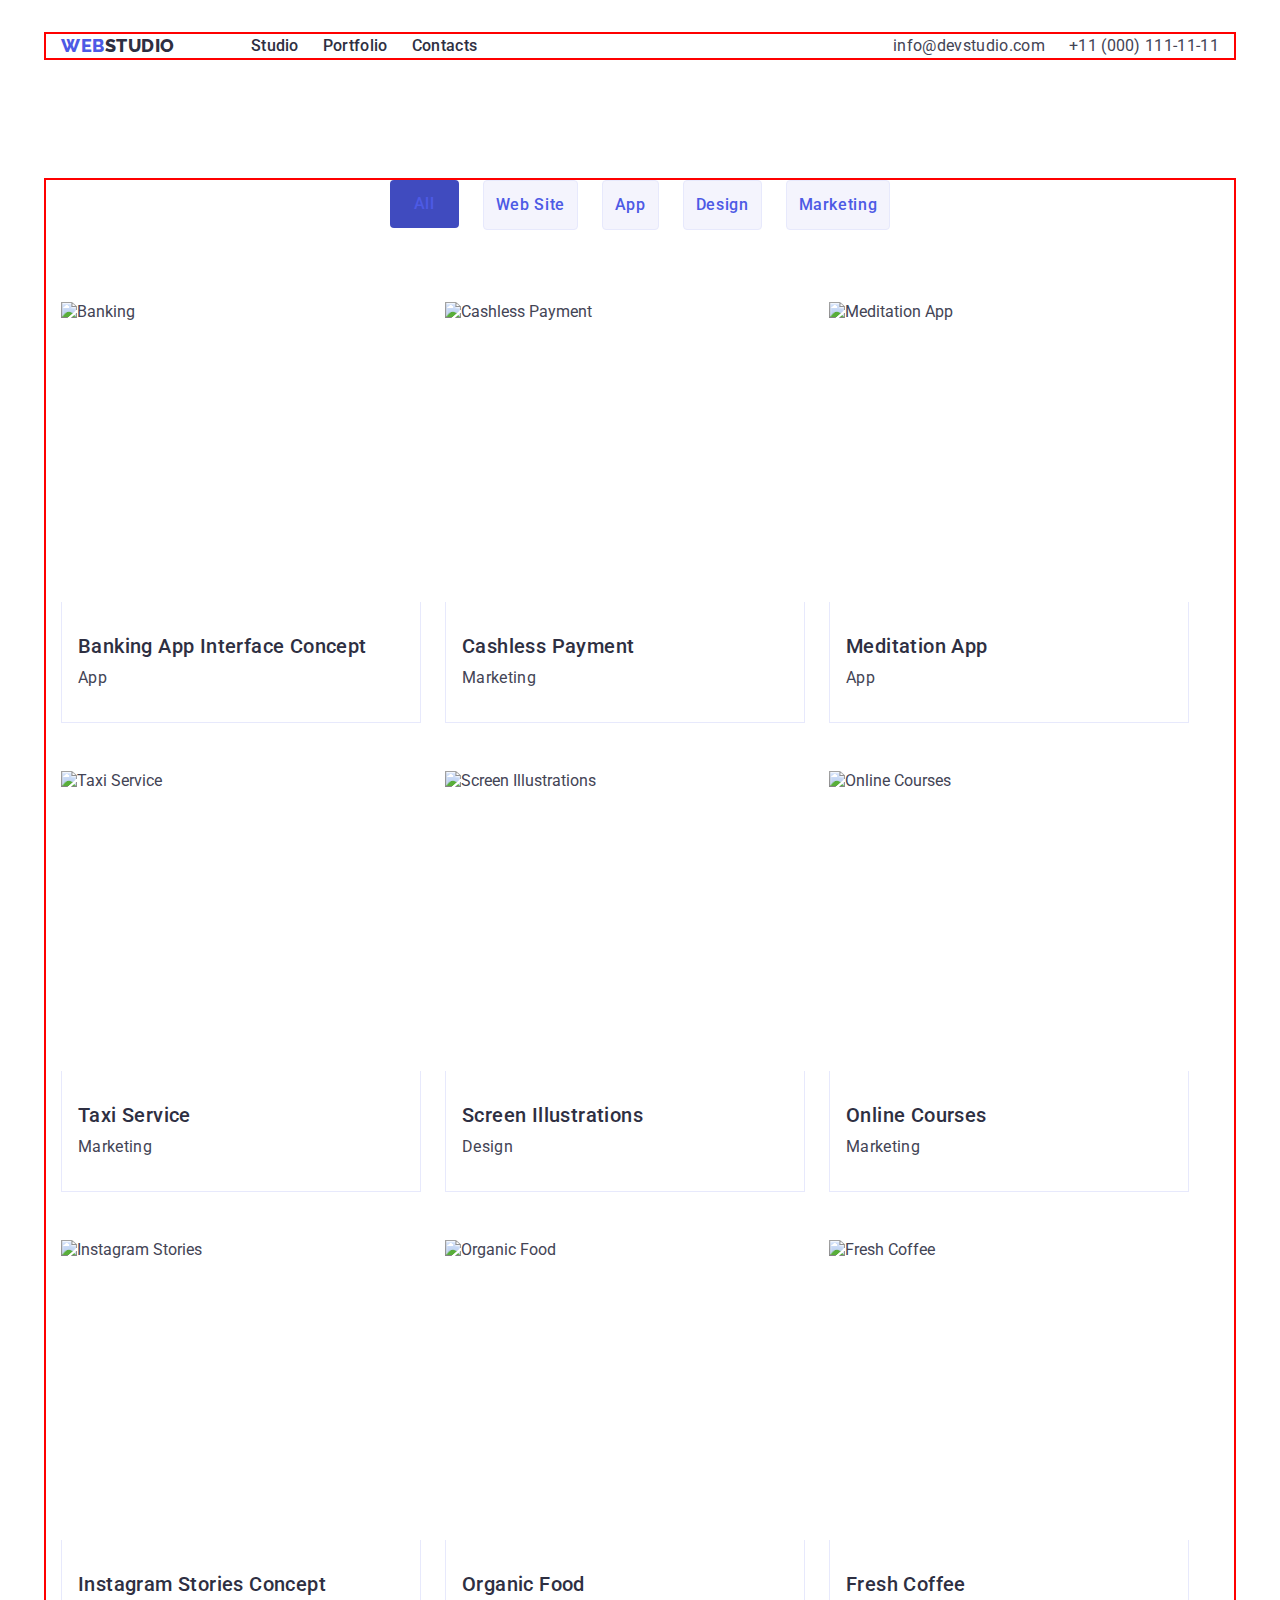
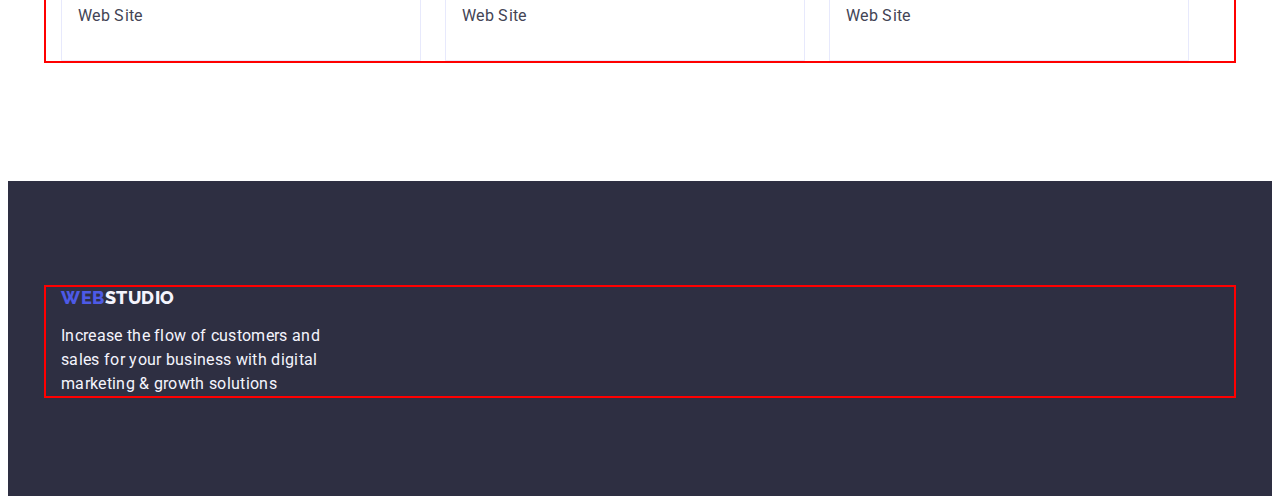
==== portfolio.html @ 6a63b27a "hw3" ====
<!DOCTYPE html>
<html lang="en">
<head>
    <meta charset="UTF-8">
    <meta http-equiv="X-UA-Compatible" content="IE=edge">
    <meta name="viewport" content="width=device-width, initial-scale=1.0">
    <title>Document</title>
    <link href="https://fonts.googleapis.com" rel="preconnect" />
    <link href="https://fonts.gstatic.com" rel="preconnect" crossorigin/>
    <link href="https://fonts.googleapis.com/css2?family=Raleway:wght@800&family=Roboto:wght@400;500;700&display=swap" rel="stylesheet"/>
    <link
    href="https://cdnjs.cloudflare.com/ajax/libs/modern-normalize/1.1.0/modern-normalize.min.css" 
    rel="stylesheet" 
    integrity="sha512-wpPYUAdjBVSE4KJnH1VR1HeZfpl1ub8YT/NKx4PuQ5NmX2tKuGu6U/JRp5y+Y8XG2tV+wKQpNHVUX03MfMFn9Q==" 
    crossorigin="anonymous" 
    referrerpolicy="no-referrer"/>
    <link href="./css/styles.css" rel="stylesheet"/> 
</head>
<body>
<header class="header">
  <div class="container header-container"> 
        <nav class="header-navigation">
        <a class="header-logo link" href="WebStudio">Web<span class="header-logo-studio">Studio</span></a>
    <ul class="header-list list">
        <li class="header-item"><a class="header-link link" href="./index.html">Studio</a></li>
        <li class="header-item"><a class="header-link link" href="./portfolio.html">Portfolio</a></li>
        <li class="header-item"><a class="header-link link" href="">Contacts</a></li>
    </ul>
    </nav>
    <ul class="header-list list">
        <li class="header-item"><a class="header-mailto link" href="mailto:info@devstudio.com">info@devstudio.com</a></li>
        <li class="header-item"><a class="header-phone link" href="tel:+110001111111">+11 (000) 111-11-11</a></li>
    </ul>
  </div>  
</header>
<main>
    <section class="filters section">
    <div class="container filters-container">
         <h1 hidden>Portfolio</h1>
       <ul class="filters-button-list list">
          <li class="filters-item"><button type="button" class="filters-button1-link">All</button></li>
          <li class="filters-item"><button type="button" class="filters-button-link">Web Site</button></li>
          <li class="filters-item"><button type="button" class="filters-button-link">App</button></li>
          <li class="filters-item"><button type="button" class="filters-button-link">Design</button></li>
          <li class="filters-item"><button type="button" class="filters-button-link">Marketing</button></li></ul>  
            <ul class="services-list list">
            <li class="services-item"><img src="./images/img1.jpg" alt="Banking" width="360" height="300">
            <div class="services">
                <h2 class="services-title">Banking App Interface Concept</h2>
                <p class="services-text">App</p>
            </div>
                </li>
            <li class="services-item"><img src="./images/img2.jpg" alt="Cashless Payment" width="360" height="300">
            <div class="services"> 
                <h2 class="services-title">Cashless Payment</h2>
                <p class="services-text">Marketing</p>
            </div>  
            </li>
            <li class="services-item"><img src="./images/img3.jpg" alt="Meditation App" width="360" height="300">
            <div class="services">
                <h2 class="services-title">Meditation App</h2>
                <p class="services-text">App</p>
            </div>
                </li>
            <li class="services-item"><img src="./images/img4.jpg" alt="Taxi Service" width="360" height="300">
             <div class="services">
                 <h2 class="services-title">Taxi Service</h2>
                <p class="services-text">Marketing</p>
            </div>
                </li>
            <li class="services-item"><img src="./images/img5.jpg" alt="Screen Illustrations" width="360" height="300">
            <div class="services">
                <h2 class="services-title">Screen Illustrations</h2>
                <p class="services-text">Design</p>
            </div>   
            </li>
            <li class="services-item"><img src="./images/img6.jpg" alt="Online Courses" width="360" height="300">
                <div class="services">
                    <h2 class="services-title">Online Courses</h2>
                <p class="services-text">Marketing</p>
            </div> 
            </li>
            <li class="services-item"><img src="./images/img7.jpg" alt="Instagram Stories" width="360" height="300">
             <div class="services">   
                <h2 class="services-title">Instagram Stories Concept</h2>
                <p class="services-text">Web Site</p>
            </div>
            </li>
            <li class="services-item"><img src="./images/img8.jpg" alt="Organic Food" width="360" height="300">
            <div class="services">
                <h2 class="services-title">Organic Food</h2>
                <p class="services-text">Web Site</p>
            </div>   
            </li>
            <li class="services-item"><img src="./images/img9.jpg" alt="Fresh Coffee" width="360" height="300">
                <div class="services"><h2 class="services-title">Fresh Coffee</h2>
                <p class="services-text">Web Site</p>
            </div>    
            </li>
        </ul>
    </div>
    
    </section>
        
    
   
</main>
<footer class="footer">
<div class="container">
    <a class="footer-logo link" href="WebStudio">Web<span class="footer-logo-studio">Studio</span></a>
    <p class="footer-text">Increase the flow of customers and sales for your business with digital marketing & growth solutions</p>
</div>
    
</footer>   
</body>
</html>
---- css/styles.css ----
:root {
    --color-iris: #4d5ae5;
    --color-ocean: #404bbf;
    --color-navy-blue: #2e2f42;
    --color-green:#31d0aa;
    --color-slate: #434455;
    --color-light-slate:#8e8f99;
    --color-cornflover: #e7e9fc;
    --color-navy-blue-modal: #2e2f42;
    --color-grey: #2e2f42;
    --color-white:#ffffff;
    --color-dairy: #fcfcfc;
}
p,
h1,
h2,
h3,
h4,
h5,
h6 {
    margin: 0;
}
ul {
    margin: 0;
    padding-left: 0;
}
button {
    cursor: pointer;
}
address {
    font-style: normal;
}
img {
    display: block;
}
body {
    font-family:"Roboto",sans-serif;
    color: #434455;
    background-color: #FFFFFF;
}
.list {
    list-style: none;
}

.link {
    text-decoration: none;
}
.section {
    padding-top: 96px;
    padding-bottom: 120px;
}
.container {
    width: 1158px;
    padding-left: 15px;
    padding-right: 15px;
    margin: 0 auto;
    outline: 2px solid red;
}
.header {
    background-color: #FFFFFF;
    padding-top: 26px;
    padding-bottom: 26px;
}
.header-container {
    display: flex;
    align-items: center;
    justify-content: space-between;
}
.header-navigation {
    display: flex;
    align-items: center;
    
}
.header-logo {  
 font-family: "Raleway",sans-serif;
font-style: normal;
font-weight: 800;
font-size: 18px;
line-height: 1.17;
display: flex;
align-items: center;
letter-spacing: 0.03em;
text-transform: uppercase;
color: var(--color-iris);
}

.header-logo-studio {
font-family: 'Raleway',sans-serif;
font-style: normal;
font-weight: 800;
font-size: 18px;
line-height: 1.17;
display: flex;
align-items: center;
letter-spacing: 0.03em;
text-transform: uppercase;
color:var(--color-navy-blue);
margin-right: 76px;
}
.header-logo:hover {
     color: blueviolet;
     
}
.header-logo-studio:hover {
    color: blue;
}
.header-list {
    display: flex;
    gap: 40px;
}

.header-item {
 
}

.header-link {
font-weight: 500;
font-size: 16px;
line-height: 1.50;
letter-spacing: 0.02em;
color: #2E2F42;

}
.header-link:hover {
    color: #8B00ff;
}
.header-mailto {
font-size: 16px;
line-height: 1.50;
letter-spacing: 0.02em;
color: #434455;
}
.header-mailto:hover {
color: #8B00ff;
}
.header-phone {
font-size: 16px;
line-height: 1.50;
letter-spacing: 0.02em;
text-transform: uppercase;
color:var(--color-slate);
}
.header-phone:hover {
    color: #8B00ff;
}
/* ----------------Hero-------------------- */
.hero {
    height: 600px;
    background: #2E2F42;
    padding-top : 188px;
    padding-bottom: 188px;
   
}
.hero-list {
}
.list {
}
.hero-title {
    font-weight: 700;
    font-size: 56px;
    line-height: 1.07;
    text-align: center;
    letter-spacing: 0.02em;
    color:var(--color-white);
    width: 496px;
    margin-left: auto;
    margin-right: auto;
     margin-bottom: 48px;
}
.hero-button {
    background: #4D5AE5;
    font-family: 'Roboto';
    font-style: normal;
    font-weight: 500;
    font-size: 16px;
    line-height: 1.50;
    display: flex;
    align-items: center;
    letter-spacing: 0.04em;
    color:var(--color-white);
    margin-bottom: 20px;
    margin: 0 auto;
    border: none;
    border-radius: 4px;
    padding: 16px 32px;
    
}

.hero-button:hover {
    background-color: #404BBF;
color:  #404BBF;
}
.hero-button:focus {
    color:  #404BBF;
}  
   /* --------------about----------- */
.about {
   padding-top: 120px;
   padding-bottom: 120px;
}
.about-container {
 
}
.about-list {  
display: flex;  
flex-basis: calc ((100%-72px)/4);
flex-wrap: wrap;
padding: 120px;
margin-left: 0 auto;   
}

.about-item {    
}
.about-text {
font-weight: 500;
font-size: 20px;
line-height: 1.20;
letter-spacing: 0.02em;
color: #2E2F42;

}
.about-bottom-text {
    font-size: 16px;
line-height: 1.50;
letter-spacing: 0.02em;
color: var(--color-slate);
margin-top: 8px;
width: 264px;
height: 72px;
}

/*  -------------------work----- */

.work {
   
     padding-top: 0px;
     padding-bottom: 120px;
}
.work-text {
        font-weight: 700;
font-size: 36px;
line-height: 1.11;
text-align: center;
letter-spacing: 0.02em;
text-transform: capitalize;
color:var(--color-navy-blue);
margin-bottom: 72px;
}
.work-list {
    display: flex;  
}
.list {
}
/* ----------- team---------- */
.team {
 padding-top: 32px;
 padding-bottom: 32px;
 background-color: #FFFFFF;
    border-left: 1px solid #E7E9FC ;
    border-right: 1px solid #E7E9FC ;
    border-bottom: 1px solid #E7E9FC;
    border-radius: 0px 0px 4px 4px;

}
.team-container {
    
    
}
.team-title {
    font-size: 36px;
line-height: 1.11;
text-align: center;
letter-spacing: 0.02em;
text-transform: capitalize;
color: #2E2F42;
margin-bottom: 72px;
}
.team-list {
    display: flex;
    justify-content: space-between;
}
.list {
}
.team-text {
    font-weight: 500;
font-size: 20px;
line-height: 1.20;
text-align: center;
letter-spacing: 0.02em;
color: #2E2F42;
background-color:  #FFFFFF;
margin-bottom: 8px;
}
.team-bottom-text {
    font-size: 16px;
line-height: 1.50;
text-align: center;
letter-spacing: 0.02em;
color: #434455;

}
/*    ---------footer---- */
.footer {
    background: #2E2F42;
    padding-top: 106px; ;
    padding-bottom: 100px;

}
.footer-logo {
    font-family: "Raleway",sans-serif;
    font-style: normal;
    font-weight: 800;
    font-size: 18px;
    line-height: 1.17;
    display: flex;
    align-items: center;
    letter-spacing: 0.03em;
    text-transform: uppercase;
    color:var(--color-iris);
}
.footer-logo-studio {
    font-family: "Raleway",sans-serif;
    font-style: normal;
    font-weight: 800;
    font-size: 18px;
    line-height: 1.17;
    display: flex;
    align-items: center;
    letter-spacing: 0.03em;
    text-transform: uppercase; 
    color: #F4F4FD;  
}
.footer-logo:hover {
    color: blueviolet;
}
.footer-logo-studio:hover {
    color: blue;
}

.footer-text {
font-size: 16px;
line-height: 1.50;
letter-spacing: 0.02em;
color: #F4F4FD;
width: 264px;
margin-top: 16px;

}
/* ---------filters--------- */


.filters-button1-link {
font-family: "Roboto",sans-serif;
font-style: normal;
font-weight: 500;
font-size: 16px;
line-height: 1.50;
display: flex;
align-items: center;
text-align: center;
letter-spacing: 0.04em;
color: #4D5AE5;
 padding: 12px 24px;
 width: 69px;
 height: 48px;
 background: #404BBF;
border: none;
border-radius: 4px;
}


.filters-button1-link:hover {
    background-color:blue;
    color:#FFFFFF;
}
.filters-button1-link:focus {
    color:#FFFFFF;
}
.filters-button-list {
display: flex;
justify-content: center;
margin: 0 auto;
gap: 24px;
}
.list {  
padding: 0px;
gap: 48px 24px;
 
}
.filters-item {
   
}


.filters-button-link {
    font-family: "Roboto",sans-serif;
font-style: normal;
font-weight: 500;
font-size: 16px;
line-height: 1.50;
letter-spacing: 0.04em;
color: var(--color-iris);
display: flex;
flex-direction: row;
justify-content: center;
align-items: center;
padding: 12px;
background: #F4F4FD;
border: 1px solid #E7E9FC;
border-radius: 4px;
margin-bottom: 72px;

}


.filters-button-link:hover {
    background-color: #404BBF;
    color:#FFFFFF;
}
.filters-button-link:focus {
    color: #FFFFFF ;
}
.services-container-list {
    padding: 32px 16px;
    border: 1px; 
    border-top: none;  
   
}
.list {
 display: flex;
flex-wrap: wrap;
   gap: 48px 24px;
   
}
.services-item {
}
.services {
    padding: 32px 16px 32px 16px;
    border-left: 1px solid #E7E9FC ;
    border-right: 1px solid #E7E9FC ;
    border-bottom: 1px solid #E7E9FC;

}
.services-title {
font-weight: 500;
font-size: 20px;
line-height: 1.20;
letter-spacing: 0.02em;
color: var(--color-navy-blue);
margin-bottom: 8px;
}
.services-text {
font-weight: 400;
font-size: 16px;
line-height: 1.50;
letter-spacing: 0.02em;

color: var(--color-slate);
}
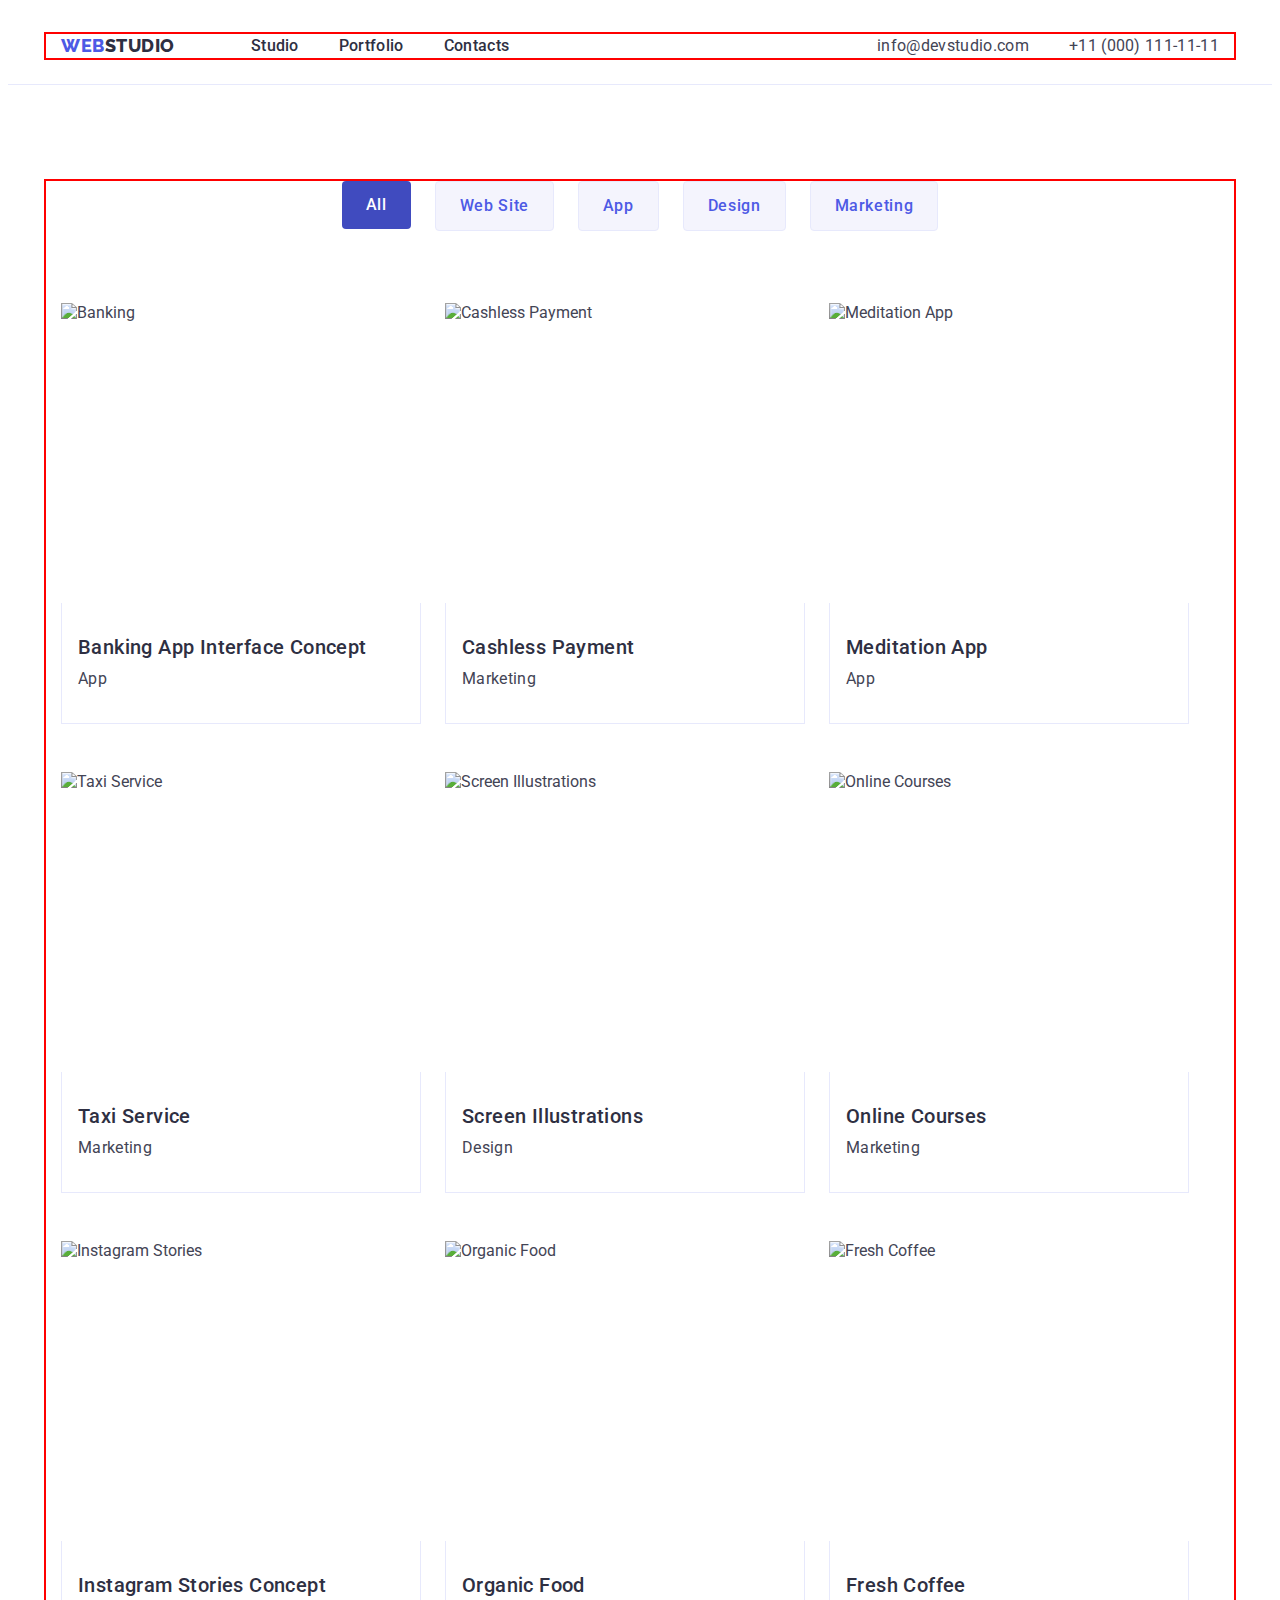
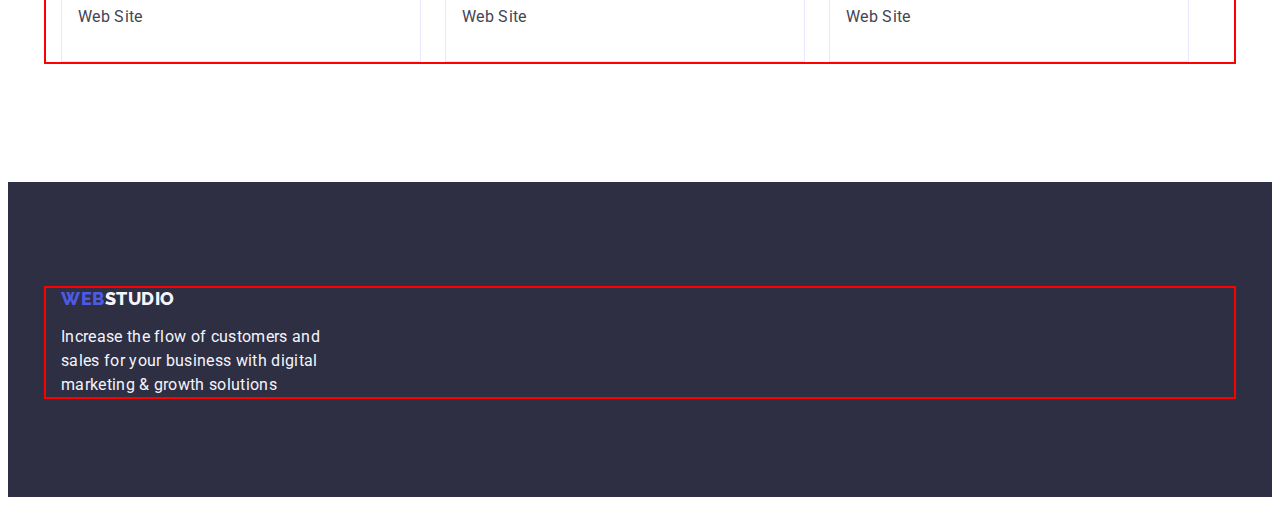
==== commit cd9fcca6: "hw3" ====
--- a/portfolio.html
+++ b/portfolio.html
@@ -27,7 +27,7 @@
         <li class="header-item"><a class="header-link link" href="">Contacts</a></li>
     </ul>
     </nav>
-    <ul class="header-list list">
+    <ul class="header-contact-list list">
         <li class="header-item"><a class="header-mailto link" href="mailto:info@devstudio.com">info@devstudio.com</a></li>
         <li class="header-item"><a class="header-phone link" href="tel:+110001111111">+11 (000) 111-11-11</a></li>
     </ul>
--- a/css/styles.css
+++ b/css/styles.css
@@ -60,6 +60,7 @@
     background-color: #FFFFFF;
     padding-top: 26px;
     padding-bottom: 26px;
+    border-bottom: 1px solid #E7E9FC;
 }
 .header-container {
     display: flex;
@@ -68,8 +69,15 @@
 }
 .header-navigation {
     display: flex;
-    align-items: center;
-    
+    align-items: center;   
+}
+.header-list { 
+    display: flex;
+    gap: 40px;
+}
+.header-contact-list {
+    display: flex;
+    gap: 40px;
 }
 .header-logo {  
  font-family: "Raleway",sans-serif;
@@ -98,19 +106,16 @@
 margin-right: 76px;
 }
 .header-logo:hover {
-     color: blueviolet;
+     color:  #404BBF;
      
 }
 .header-logo-studio:hover {
     color: blue;
 }
-.header-list {
-    display: flex;
-    gap: 40px;
-}
+
 
 .header-item {
- 
+
 }
 
 .header-link {
@@ -122,7 +127,7 @@
 
 }
 .header-link:hover {
-    color: #8B00ff;
+    color:  #404BBF;
 }
 .header-mailto {
 font-size: 16px;
@@ -131,7 +136,7 @@
 color: #434455;
 }
 .header-mailto:hover {
-color: #8B00ff;
+color: #404BBF;
 }
 .header-phone {
 font-size: 16px;
@@ -141,7 +146,7 @@
 color:var(--color-slate);
 }
 .header-phone:hover {
-    color: #8B00ff;
+    color:  #404BBF;
 }
 /* ----------------Hero-------------------- */
 .hero {
@@ -151,10 +156,7 @@
     padding-bottom: 188px;
    
 }
-.hero-list {
-}
-.list {
-}
+
 .hero-title {
     font-weight: 700;
     font-size: 56px;
@@ -249,22 +251,11 @@
 .work-list {
     display: flex;  
 }
-.list {
-}
+
 /* ----------- team---------- */
-.team {
- padding-top: 32px;
- padding-bottom: 32px;
- background-color: #FFFFFF;
-    border-left: 1px solid #E7E9FC ;
-    border-right: 1px solid #E7E9FC ;
-    border-bottom: 1px solid #E7E9FC;
-    border-radius: 0px 0px 4px 4px;
-
-}
+
 .team-container {
-    
-    
+       
 }
 .team-title {
     font-size: 36px;
@@ -278,9 +269,15 @@
 .team-list {
     display: flex;
     justify-content: space-between;
-}
-.list {
-}
+    padding-top: 120px;
+ padding-bottom: 120px;
+ background-color: #F4F4FD;
+}
+.team-wrap {
+padding: 32px 0;
+background-color: #ffffff;
+}
+
 .team-text {
     font-weight: 500;
 font-size: 20px;
@@ -359,7 +356,7 @@
 align-items: center;
 text-align: center;
 letter-spacing: 0.04em;
-color: #4D5AE5;
+color: #ffffff;
  padding: 12px 24px;
  width: 69px;
  height: 48px;
@@ -368,24 +365,14 @@
 border-radius: 4px;
 }
 
-
-.filters-button1-link:hover {
-    background-color:blue;
-    color:#FFFFFF;
-}
 .filters-button1-link:focus {
     color:#FFFFFF;
 }
 .filters-button-list {
 display: flex;
 justify-content: center;
-margin: 0 auto;
+margin-bottom: 72px;
 gap: 24px;
-}
-.list {  
-padding: 0px;
-gap: 48px 24px;
- 
 }
 .filters-item {
    
@@ -404,15 +391,11 @@
 flex-direction: row;
 justify-content: center;
 align-items: center;
-padding: 12px;
+padding: 12px 24px;
 background: #F4F4FD;
 border: 1px solid #E7E9FC;
 border-radius: 4px;
-margin-bottom: 72px;
-
-}
-
-
+}
 .filters-button-link:hover {
     background-color: #404BBF;
     color:#FFFFFF;
@@ -424,13 +407,7 @@
     padding: 32px 16px;
     border: 1px; 
     border-top: none;  
-   
-}
-.list {
- display: flex;
-flex-wrap: wrap;
-   gap: 48px 24px;
-   
+   margin-bottom: 72px;
 }
 .services-item {
 }
@@ -441,6 +418,11 @@
     border-bottom: 1px solid #E7E9FC;
 
 }
+.services-list {
+    display: flex;
+flex-wrap: wrap;
+   gap: 48px 24px; 
+}
 .services-title {
 font-weight: 500;
 font-size: 20px;
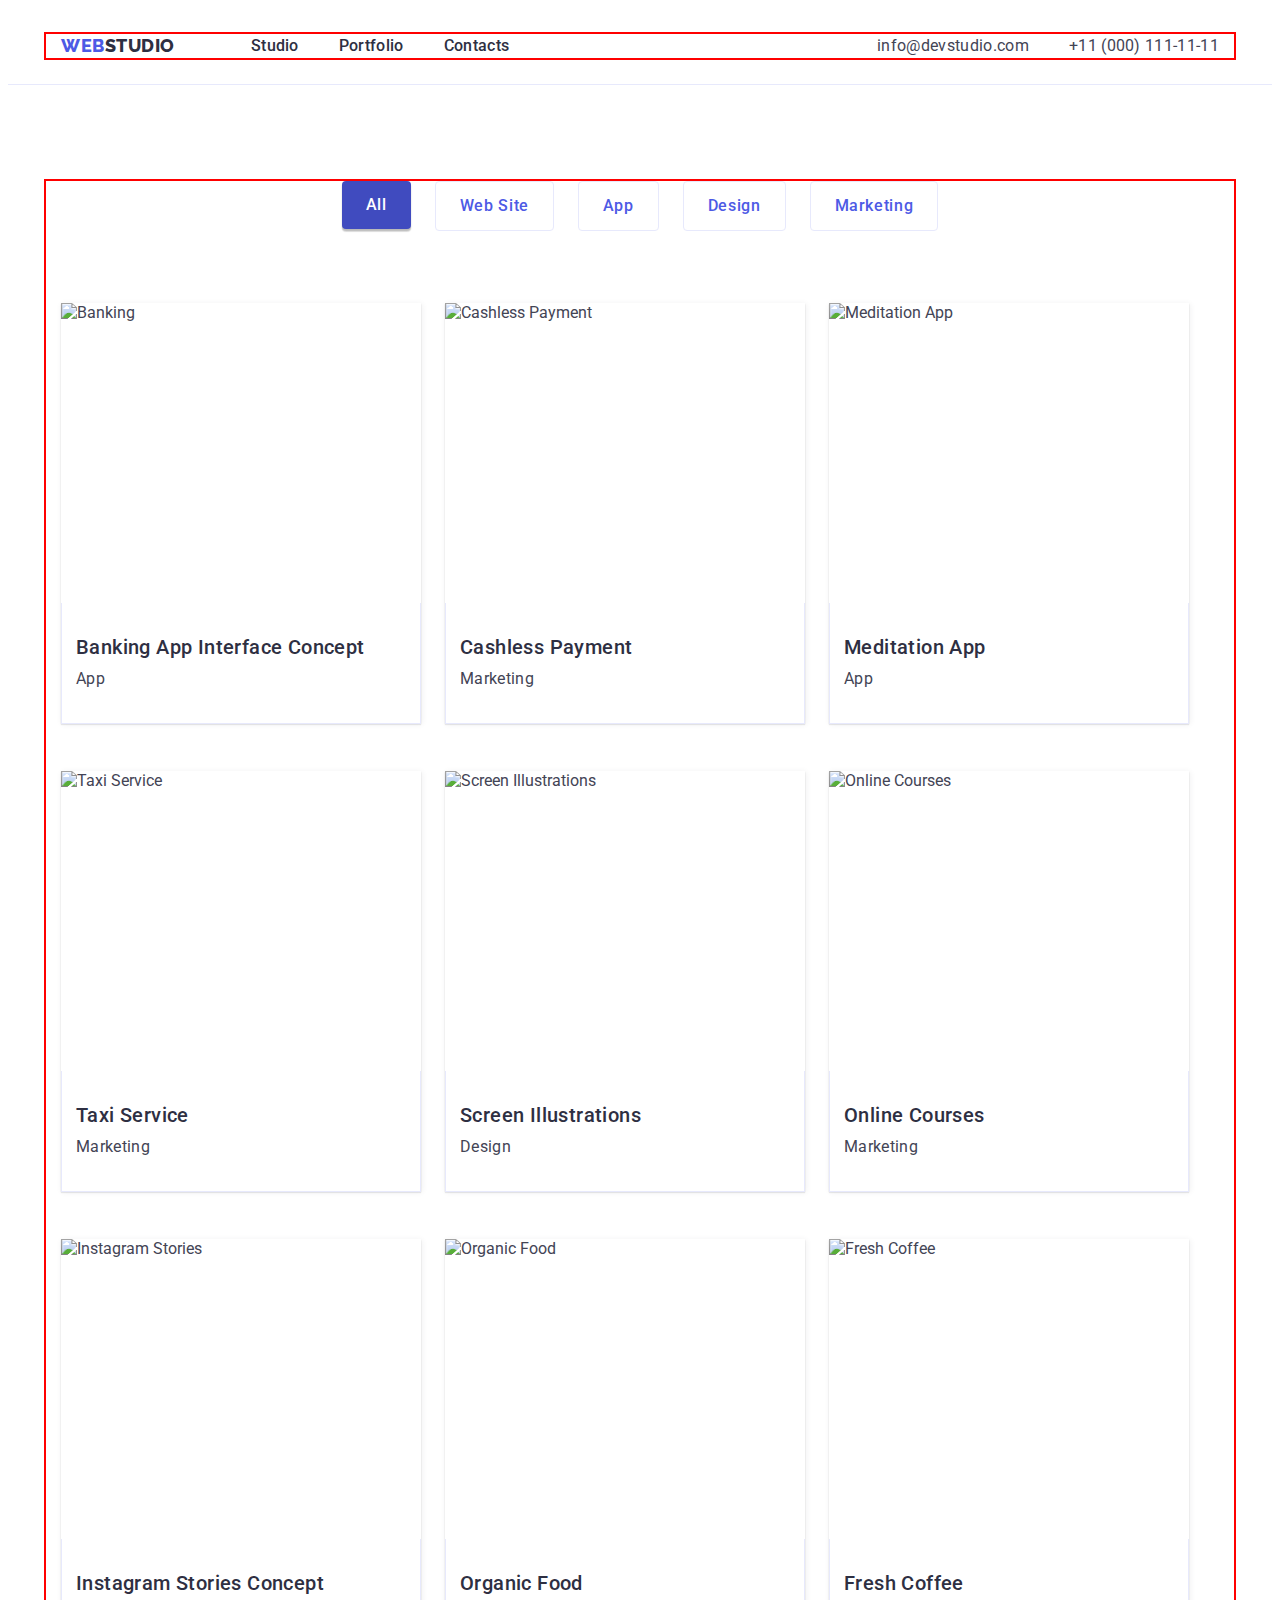
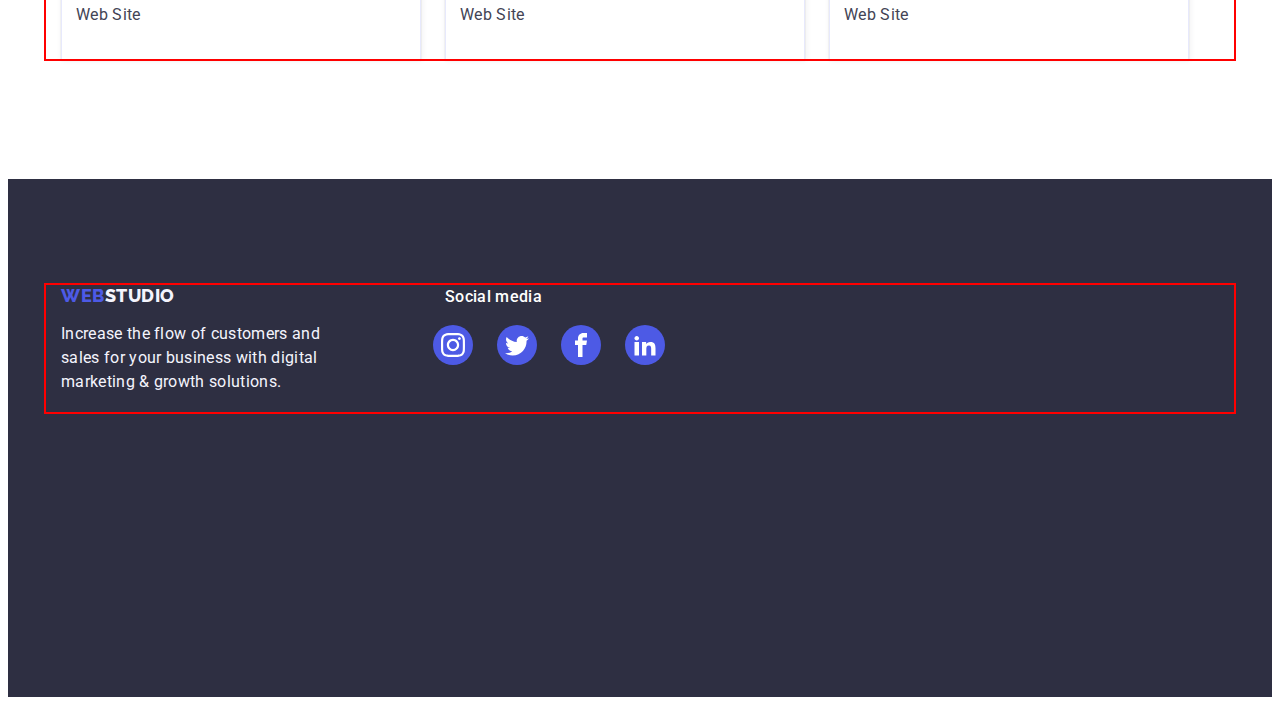
==== commit 8fff8db1: "hw4" ====
--- a/portfolio.html
+++ b/portfolio.html
@@ -44,73 +44,125 @@
           <li class="filters-item"><button type="button" class="filters-button-link">Design</button></li>
           <li class="filters-item"><button type="button" class="filters-button-link">Marketing</button></li></ul>  
             <ul class="services-list list">
-            <li class="services-item"><img src="./images/img1.jpg" alt="Banking" width="360" height="300">
-            <div class="services">
+               <div class="services-box"> 
+                <li class="services-item"><img src="./images/img1.jpg" alt="Banking" width="360" height="300">
+            <div class="services">  
                 <h2 class="services-title">Banking App Interface Concept</h2>
                 <p class="services-text">App</p>
             </div>
-                </li>
+                </li> 
+            </div>       
+           <div class="services-box">
             <li class="services-item"><img src="./images/img2.jpg" alt="Cashless Payment" width="360" height="300">
             <div class="services"> 
                 <h2 class="services-title">Cashless Payment</h2>
                 <p class="services-text">Marketing</p>
             </div>  
             </li>
-            <li class="services-item"><img src="./images/img3.jpg" alt="Meditation App" width="360" height="300">
+        </div>
+            
+            <div class="services-box">
+                <li class="services-item"><img src="./images/img3.jpg" alt="Meditation App" width="360" height="300">
             <div class="services">
                 <h2 class="services-title">Meditation App</h2>
                 <p class="services-text">App</p>
             </div>
                 </li>
-            <li class="services-item"><img src="./images/img4.jpg" alt="Taxi Service" width="360" height="300">
+            </div>
+            
+                <div class="services-box">
+                     <li class="services-item"><img src="./images/img4.jpg" alt="Taxi Service" width="360" height="300">
              <div class="services">
                  <h2 class="services-title">Taxi Service</h2>
                 <p class="services-text">Marketing</p>
             </div>
                 </li>
-            <li class="services-item"><img src="./images/img5.jpg" alt="Screen Illustrations" width="360" height="300">
+            </div>
+           
+                <div class="services-box">
+                    <li class="services-item"><img src="./images/img5.jpg" alt="Screen Illustrations" width="360" height="300">
             <div class="services">
                 <h2 class="services-title">Screen Illustrations</h2>
                 <p class="services-text">Design</p>
             </div>   
             </li>
-            <li class="services-item"><img src="./images/img6.jpg" alt="Online Courses" width="360" height="300">
+        </div>
+            
+            <div class="services-box">
+                 <li class="services-item"><img src="./images/img6.jpg" alt="Online Courses" width="360" height="300">
                 <div class="services">
                     <h2 class="services-title">Online Courses</h2>
                 <p class="services-text">Marketing</p>
             </div> 
             </li>
-            <li class="services-item"><img src="./images/img7.jpg" alt="Instagram Stories" width="360" height="300">
+        </div>
+           
+            <div class="services-box"> 
+                <li class="services-item"><img src="./images/img7.jpg" alt="Instagram Stories" width="360" height="300">
              <div class="services">   
                 <h2 class="services-title">Instagram Stories Concept</h2>
                 <p class="services-text">Web Site</p>
             </div>
             </li>
-            <li class="services-item"><img src="./images/img8.jpg" alt="Organic Food" width="360" height="300">
+        </div>
+           
+            <div class="services-box">
+                <li class="services-item"><img src="./images/img8.jpg" alt="Organic Food" width="360" height="300">
             <div class="services">
                 <h2 class="services-title">Organic Food</h2>
                 <p class="services-text">Web Site</p>
             </div>   
             </li>
-            <li class="services-item"><img src="./images/img9.jpg" alt="Fresh Coffee" width="360" height="300">
+        </div>
+            
+            <div class="services-box">
+                <li class="services-item"><img src="./images/img9.jpg" alt="Fresh Coffee" width="360" height="300">
                 <div class="services"><h2 class="services-title">Fresh Coffee</h2>
                 <p class="services-text">Web Site</p>
             </div>    
             </li>
+        </div>
+            
         </ul>
     </div>
-    
     </section>
-        
-    
-   
 </main>
 <footer class="footer">
-<div class="container">
-    <a class="footer-logo link" href="WebStudio">Web<span class="footer-logo-studio">Studio</span></a>
-    <p class="footer-text">Increase the flow of customers and sales for your business with digital marketing & growth solutions</p>
-</div>
-    
-</footer>   
+    <div class="container footer-container">
+        <div class="footer-logo-studio">
+        <a class="footer-logo link" href="WebStudio">Web<span class="footer-logo-studio">Studio</span></a>
+            <p class="footer-text">Increase the flow of customers and sales for your business with digital marketing & growth solutions.</p>    
+        </div>
+         <div class="footer-soc-box"> 
+     <p class="footer-soc-text">Social media</p> 
+     <ul class="footer-soc-list list">
+        <li class="footer-soc-item"><a class="footer-soc-link link" href="#">
+            <svg class="footer-soc-icon" width="24" height="24">
+                <use href="./images/icons.svg#icon-instagram">
+                </use>
+            </svg>
+        </a>
+    </li>
+        <li class="footer-soc-item"><a class="footer-soc-link link" href="#">
+            <svg class="footer-soc-icon" width="24" height="24">
+                <use href="./images/icons.svg#icon-twitter"></use>
+            </svg>
+        </a>
+    </li>
+        <li class="footer-soc-item"><a class="footer-soc-link link" href="#">
+            <svg class="footer-soc-icon" width="24" height="24">
+                <use href="./images/icons.svg#icon-facebook"></use>
+            </svg>
+        </a></li>
+        <li class="footer-soc-item"><a href="#" class="footer-soc-link link">
+            <svg class="footer-soc-icon" width="24" height="24">
+                <use href="./images/icons.svg#icon-linkedin2"></use>
+            </svg>
+        </a>
+    </li>
+    </ul>
+     </div>     
+     </div>
+   </footer> 
 </body>
 </html>--- a/css/styles.css
+++ b/css/styles.css
@@ -151,10 +151,16 @@
 /* ----------------Hero-------------------- */
 .hero {
     height: 600px;
+    max-width: 1440px;
     background: #2E2F42;
+    background-image:linear-gradient(rgba(46, 47, 66, 0.7),rgba(46, 47, 66, 0.7)), url(../images/bg.jpg);
+    background-repeat: no-repeat;
+    background-position: center;
+    background-size: cover;
     padding-top : 188px;
     padding-bottom: 188px;
-   
+    margin-left: auto;
+    margin-right: auto;
 }
 
 .hero-title {
@@ -207,11 +213,20 @@
 display: flex;  
 flex-basis: calc ((100%-72px)/4);
 flex-wrap: wrap;
-padding: 120px;
-margin-left: 0 auto;   
-}
-
-.about-item {    
+gap: 24px;
+margin-left: 0 auto;
+ 
+}
+
+.about-item-wrap {  
+    width: 264px; 
+    height: 120px; 
+    background-color: #F4F4FD;
+    border-radius: 4px;
+    display: flex;
+    align-items:center ;
+    justify-content: center;
+    margin-bottom: 8px;
 }
 .about-text {
 font-weight: 500;
@@ -230,6 +245,14 @@
 width: 264px;
 height: 72px;
 }
+.policy-icons {
+    width: 64px;
+    height: 64px;
+    display: flex;
+    justify-content: center;
+    align-items: center;
+ 
+}
 
 /*  -------------------work----- */
 
@@ -239,7 +262,7 @@
      padding-bottom: 120px;
 }
 .work-text {
-        font-weight: 700;
+font-weight: 700;
 font-size: 36px;
 line-height: 1.11;
 text-align: center;
@@ -250,12 +273,14 @@
 }
 .work-list {
     display: flex;  
+    gap: 24px;
 }
 
 /* ----------- team---------- */
 
-.team-container {
-       
+.team section {
+    
+ background-color: #F4F4FD;      
 }
 .team-title {
     font-size: 36px;
@@ -271,11 +296,13 @@
     justify-content: space-between;
     padding-top: 120px;
  padding-bottom: 120px;
- background-color: #F4F4FD;
+ 
+ 
 }
 .team-wrap {
 padding: 32px 0;
 background-color: #ffffff;
+box-shadow: 0px 1px 6px rgba(46, 47, 66, 0.08), 0px 1px 1px rgba(46, 47, 66, 0.16), 0px 2px 1px rgba(46, 47, 66, 0.08);
 }
 
 .team-text {
@@ -294,15 +321,130 @@
 text-align: center;
 letter-spacing: 0.02em;
 color: #434455;
-
+margin-bottom: 8px;
+
+}
+.team-soc-list {
+    display: flex;
+    justify-content: center;
+    gap: 24px;
+}
+
+.team-soc-item {
+    width: 40px;
+    height: 40px;
+
+}
+.team-link-icon {
+  
+}
+.team-soc-link {
+     display: inline-flex;
+    width: 40px;
+    height: 40px;
+    border-radius: 50%;
+    background-color: #4D5AE5;
+   justify-content: center;
+   align-items: center;
+    fill: #ffffff;
+}
+
+.team-soc-link:hover {
+    background-color: #404BBF;
+}
+.customers {
+    
+    padding-top: 120px;
+    padding-bottom: 120px;
+}
+
+.container {
+
+}
+.customers-box {
+  
+   
+
+    width: 1128px;
+    height: 200px;
+    left: 156px;
+    top: 2568px;
+    
+}
+
+.customers-text {
+    
+    font-weight: 700;
+font-size: 36px;
+line-height: 1.11;
+text-align: center;
+letter-spacing: 0.02em;
+text-transform: capitalize;
+color: #2E2F42;
+margin-bottom: 72px;
+
+}
+.customers-list {
+  display: flex;
+  align-items: center;
+  justify-content: center;
+    gap: 24px;   
+}
+.list {
+  list-style: none;
+}
+.customers-item {
+    text-decoration: none;
+}
+.customers-link {
+    display: flex;
+  
+    align-items: center;
+    justify-content: center;
+   
+    width: 168px;
+    height: 88px;
+    border-radius: 4px;
+    border: 1px solid #8e8f99;
+    color: #8e8f99;
+}
+.link {
+}
+.customers-link:is(:hover,:focus) {
+    border-color: #404BBF;
+    color: #404BBF;
+}
+.customers-icon {
+    width: 104px;
+    height: 56px;
+    fill: currentColor;
+
+}
+
+.customers-icon:is(:hover,:focus) {
+    border: 1px solid #404BBF;
 }
 /*    ---------footer---- */
 .footer {
+  
     background: #2E2F42;
+
     padding-top: 106px; ;
     padding-bottom: 100px;
-
-}
+   
+    height: 312px;
+    left: 0px;
+    top: 2888px;  
+}
+.footer-container {
+    display: flex;
+align-items: start;
+gap: 120px;
+   
+    
+    
+}
+
 .footer-logo {
     font-family: "Raleway",sans-serif;
     font-style: normal;
@@ -321,12 +463,13 @@
     font-weight: 800;
     font-size: 18px;
     line-height: 1.17;
-    display: flex;
+    
     align-items: center;
     letter-spacing: 0.03em;
     text-transform: uppercase; 
     color: #F4F4FD;  
 }
+
 .footer-logo:hover {
     color: blueviolet;
 }
@@ -335,13 +478,64 @@
 }
 
 .footer-text {
-font-size: 16px;
-line-height: 1.50;
-letter-spacing: 0.02em;
-color: #F4F4FD;
+    font-family: 'Roboto';
+    font-style: normal;
+    font-weight: 400;
+    font-size: 16px;
+    line-height: 1.50;
+    letter-spacing: 0.02em; 
+    color: #F4F4FD;
 width: 264px;
 margin-top: 16px;
-
+margin-bottom: 18px;
+text-transform: none;
+}
+.footer-soc-box {
+  
+width: 208px;
+height: 80px;
+left: 540px;
+
+top: 2988px;
+
+}
+.footer-soc-text {
+    font-weight: 500;
+font-size: 16px;
+line-height: 1.5;
+letter-spacing: 0.02em;
+color: #FFFFFF;
+margin-bottom: 16px;
+}
+
+.footer-soc {
+   
+   
+width: 540px;
+height: 80px;
+left: 540px;
+top: 2988px;
+bottom: 132px;
+color: #ffffff;
+}
+.footer-soc-list {
+    display: flex;
+    
+    justify-content: center;
+    gap: 24px; 
+}
+.footer-soc-link {
+    display: inline-flex;
+    width: 40px;
+    height: 40px;
+    border-radius: 50%;
+    background-color: #4D5AE5;
+   justify-content: center;
+   align-items: center;
+    fill: #ffffff;  
+}
+.footer-soc-link:hover {
+    background-color: #31D0AA;;
 }
 /* ---------filters--------- */
 
@@ -363,6 +557,10 @@
  background: #404BBF;
 border: none;
 border-radius: 4px;
+box-shadow: 0px 3px 1px rgba(0, 0, 0, 0.1), 0px 2px 1px rgba(0, 0, 0, 0.08), 0px 2px 2px rgba(0, 0, 0, 0.12);
+}
+.filters-button1-link:hover {
+    box-shadow:0px 1px 6px #404BBF
 }
 
 .filters-button1-link:focus {
@@ -377,7 +575,9 @@
 .filters-item {
    
 }
-
+.filters-container {
+
+}
 
 .filters-button-link {
     font-family: "Roboto",sans-serif;
@@ -395,28 +595,53 @@
 background: #F4F4FD;
 border: 1px solid #E7E9FC;
 border-radius: 4px;
+background-color: transparent;
 }
 .filters-button-link:hover {
     background-color: #404BBF;
     color:#FFFFFF;
+    box-shadow: 0px 1px 6px #8e8f99;
 }
 .filters-button-link:focus {
     color: #FFFFFF ;
 }
+.services-box {
+    width: 360px;
+height: 420px;
+left: 156px;
+top: 288px;
+background: #FFFFFF;
+
+ box-shadow: 1px 1px 6px rgba(46, 47, 66, 0.08), 0px 1px 1px rgba(46, 47, 66, 0.16), 0px 2px 1px rgba(46, 47, 66, 0.08);
+}
+
 .services-container-list {
     padding: 32px 16px;
     border: 1px; 
     border-top: none;  
    margin-bottom: 72px;
-}
+   display: flex;
+   flex-wrap: wrap;
+
+  
+    
+}
+
+
 .services-item {
+    
 }
 .services {
-    padding: 32px 16px 32px 16px;
+    
+    padding: 32px 16px 32px 14px;
     border-left: 1px solid #E7E9FC ;
     border-right: 1px solid #E7E9FC ;
     border-bottom: 1px solid #E7E9FC;
 
+        
+}
+.services-box:hover {
+    box-shadow:2px 1px 6px #8e8f99
 }
 .services-list {
     display: flex;
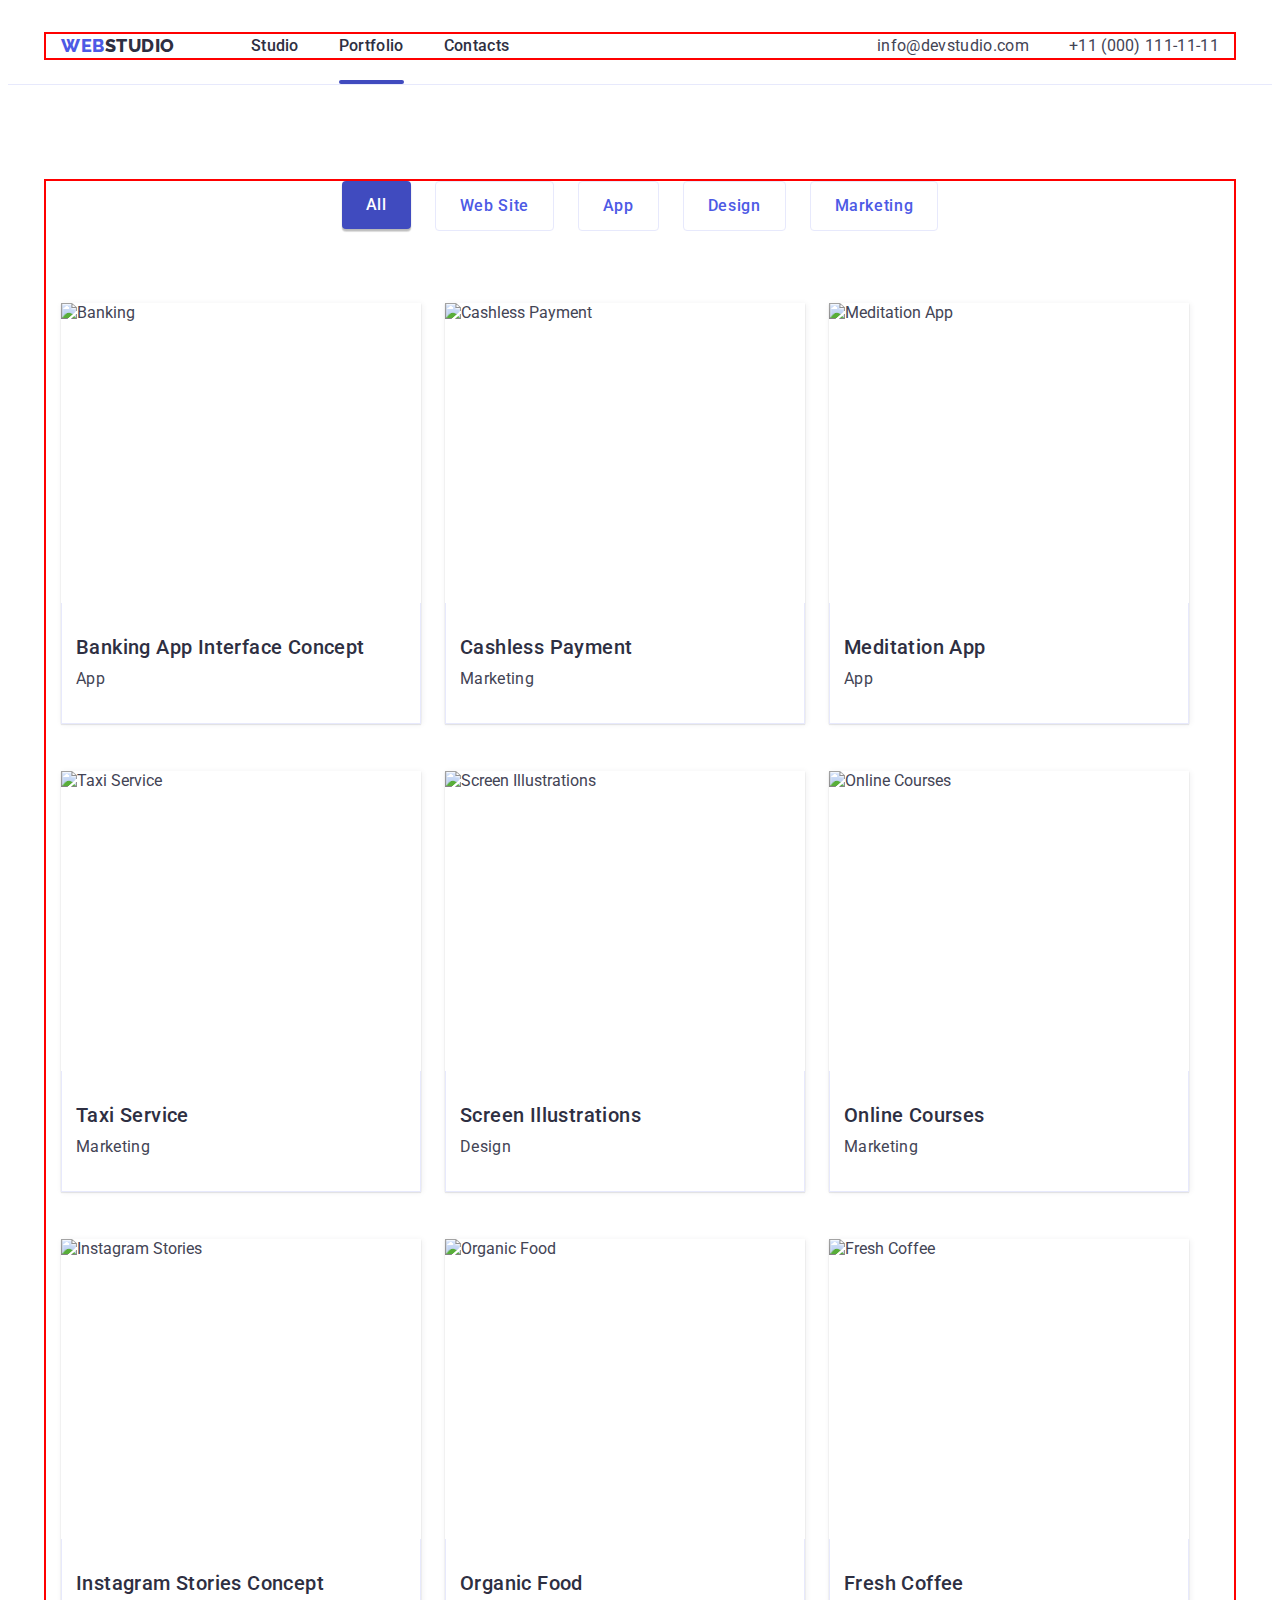
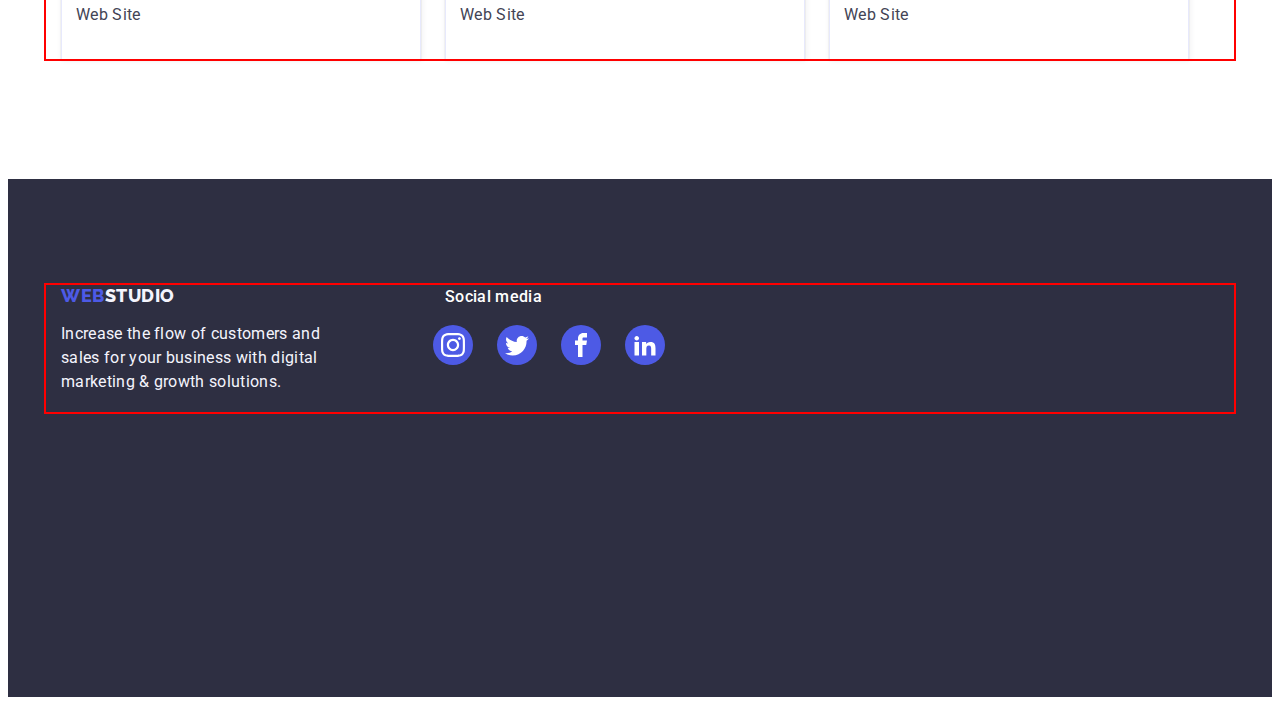
==== commit 9bc40e19: "hw5" ====
--- a/portfolio.html
+++ b/portfolio.html
@@ -23,7 +23,7 @@
         <a class="header-logo link" href="WebStudio">Web<span class="header-logo-studio">Studio</span></a>
     <ul class="header-list list">
         <li class="header-item"><a class="header-link link" href="./index.html">Studio</a></li>
-        <li class="header-item"><a class="header-link link" href="./portfolio.html">Portfolio</a></li>
+        <li class="header-item"><a class="header-link link current" href="./portfolio.html">Portfolio</a></li>
         <li class="header-item"><a class="header-link link" href="">Contacts</a></li>
     </ul>
     </nav>
@@ -45,7 +45,14 @@
           <li class="filters-item"><button type="button" class="filters-button-link">Marketing</button></li></ul>  
             <ul class="services-list list">
                <div class="services-box"> 
-                <li class="services-item"><img src="./images/img1.jpg" alt="Banking" width="360" height="300">
+                <li class="services-item">
+    <div class="services-cover-wrap">
+                 <img src="./images/img1.jpg" alt="Banking" width="360" height="300">
+                 <p class="services-cover-text">14 Stylish and User-Friendly App Design Concepts 
+                        · Task Manager App · Calorie Tracker App · Exotic Fruit Ecommerce App · Cloud Storage App</p>
+                    </div>
+                    
+
             <div class="services">  
                 <h2 class="services-title">Banking App Interface Concept</h2>
                 <p class="services-text">App</p>
@@ -53,7 +60,14 @@
                 </li> 
             </div>       
            <div class="services-box">
-            <li class="services-item"><img src="./images/img2.jpg" alt="Cashless Payment" width="360" height="300">
+            <li class="services-item">
+
+                <div class="services-cover-wrap">
+                    <img src="./images/img2.jpg" alt="Cashless Payment" width="360" height="300">
+                <p class="services-cover-text">14 Stylish and User-Friendly App Design Concepts 
+                    · Task Manager App · Calorie Tracker App · Exotic Fruit Ecommerce App · Cloud Storage App</p>
+                </div>
+                
             <div class="services"> 
                 <h2 class="services-title">Cashless Payment</h2>
                 <p class="services-text">Marketing</p>
@@ -62,7 +76,13 @@
         </div>
             
             <div class="services-box">
-                <li class="services-item"><img src="./images/img3.jpg" alt="Meditation App" width="360" height="300">
+                <li class="services-item">
+                    <div class="services-cover-wrap">
+                        <img src="./images/img3.jpg" alt="Meditation App" width="360" height="300">
+                        <p class="services-cover-text">14 Stylish and User-Friendly App Design Concepts 
+· Task Manager App · Calorie Tracker App · Exotic Fruit Ecommerce App · Cloud Storage App</p>
+         </div>
+                    
             <div class="services">
                 <h2 class="services-title">Meditation App</h2>
                 <p class="services-text">App</p>
@@ -71,7 +91,13 @@
             </div>
             
                 <div class="services-box">
-                     <li class="services-item"><img src="./images/img4.jpg" alt="Taxi Service" width="360" height="300">
+                     <li class="services-item">
+                        <div class="services-cover-wrap">
+                        <img src="./images/img4.jpg" alt="Taxi Service" width="360" height="300">
+                        <p class="services-cover-text">14 Stylish and User-Friendly App Design Concepts 
+                            · Task Manager App · Calorie Tracker App · Exotic Fruit Ecommerce App · Cloud Storage App</p>
+                        </div>
+                        
              <div class="services">
                  <h2 class="services-title">Taxi Service</h2>
                 <p class="services-text">Marketing</p>
@@ -80,7 +106,12 @@
             </div>
            
                 <div class="services-box">
-                    <li class="services-item"><img src="./images/img5.jpg" alt="Screen Illustrations" width="360" height="300">
+                    <li class="services-item">
+                     <div class="services-cover-wrap">
+                        <img src="./images/img5.jpg" alt="Screen Illustrations" width="360" height="300">
+                        <p class="services-cover-text">14 Stylish and User-Friendly App Design Concepts · Task Manager App · Calorie Tracker App · Exotic Fruit Ecommerce App · Cloud Storage App</p>
+                        </div>  
+                        
             <div class="services">
                 <h2 class="services-title">Screen Illustrations</h2>
                 <p class="services-text">Design</p>
@@ -89,25 +120,41 @@
         </div>
             
             <div class="services-box">
-                 <li class="services-item"><img src="./images/img6.jpg" alt="Online Courses" width="360" height="300">
+                 <li class="services-item">
+                    <div class="services-cover-wrap">
+                    <img src="./images/img6.jpg" alt="Online Courses" width="360" height="300">
+                    <p class="services-cover-text">14 Stylish and User-Friendly App Design Concepts 
+                        · Task Manager App · Calorie Tracker App · Exotic Fruit Ecommerce App · Cloud Storage App</p>
+                    </div>
+                    
                 <div class="services">
                     <h2 class="services-title">Online Courses</h2>
                 <p class="services-text">Marketing</p>
             </div> 
             </li>
         </div>
-           
             <div class="services-box"> 
-                <li class="services-item"><img src="./images/img7.jpg" alt="Instagram Stories" width="360" height="300">
+                <li class="services-item">
+                    <div class="services-cover-wrap">
+                    <img src="./images/img7.jpg" alt="Instagram Stories" width="360" height="300">
+                    <p class="services-cover-text">14 Stylish and User-Friendly App Design Concepts 
+                        · Task Manager App · Calorie Tracker App · Exotic Fruit Ecommerce App · Cloud Storage App</p>
+                    </div>
+                    
              <div class="services">   
                 <h2 class="services-title">Instagram Stories Concept</h2>
                 <p class="services-text">Web Site</p>
             </div>
             </li>
         </div>
-           
-            <div class="services-box">
-                <li class="services-item"><img src="./images/img8.jpg" alt="Organic Food" width="360" height="300">
+            <div class="services-box">
+                <li class="services-item">
+                    <div class="services-cover-wrap">
+                    <img src="./images/img8.jpg" alt="Organic Food" width="360" height="300">
+                    <p class="services-cover-text">14 Stylish and User-Friendly App Design Concepts 
+                        · Task Manager App · Calorie Tracker App · Exotic Fruit Ecommerce App · Cloud Storage App</p>
+                    </div>
+                    
             <div class="services">
                 <h2 class="services-title">Organic Food</h2>
                 <p class="services-text">Web Site</p>
@@ -116,7 +163,13 @@
         </div>
             
             <div class="services-box">
-                <li class="services-item"><img src="./images/img9.jpg" alt="Fresh Coffee" width="360" height="300">
+                <li class="services-item">
+                    <div class="services-cover-wrap">
+                    <img src="./images/img9.jpg" alt="Fresh Coffee" width="360" height="300">
+                    <p class="services-cover-text">14 Stylish and User-Friendly App Design Concepts 
+                        · Task Manager App · Calorie Tracker App · Exotic Fruit Ecommerce App · Cloud Storage App</p>
+                    </div>
+                    
                 <div class="services"><h2 class="services-title">Fresh Coffee</h2>
                 <p class="services-text">Web Site</p>
             </div>    
--- a/css/styles.css
+++ b/css/styles.css
@@ -55,6 +55,7 @@
     padding-right: 15px;
     margin: 0 auto;
     outline: 2px solid red;
+    
 }
 .header {
     background-color: #FFFFFF;
@@ -90,6 +91,8 @@
 letter-spacing: 0.03em;
 text-transform: uppercase;
 color: var(--color-iris);
+transition: color 250ms ;
+transition: color 250ms cubic-bezier(cubic-bezier(0.4, 0, 0.2, 1));
 }
 
 .header-logo-studio {
@@ -104,6 +107,7 @@
 text-transform: uppercase;
 color:var(--color-navy-blue);
 margin-right: 76px;
+transition: color 250ms cubic-bezier(0.4, 0, 0.2, 1);
 }
 .header-logo:hover {
      color:  #404BBF;
@@ -124,6 +128,7 @@
 line-height: 1.50;
 letter-spacing: 0.02em;
 color: #2E2F42;
+transition: color 250ms cubic-bezier(0.4, 0, 0.2, 1);
 
 }
 .header-link:hover {
@@ -147,6 +152,20 @@
 }
 .header-phone:hover {
     color:  #404BBF;
+}
+.current {
+    position: relative;
+}
+.current::after {
+    content:"";
+    position: absolute;
+    left: 0;
+    width: 100%;
+    height: 4px;
+    top: 44px;
+    border-radius: 2px;
+    background: #404BBF;
+display: block;
 }
 /* ----------------Hero-------------------- */
 .hero {
@@ -191,6 +210,7 @@
     border: none;
     border-radius: 4px;
     padding: 16px 32px;
+    transition: background-color 250ms cubic-bezier(0.4, 0, 0.2, 1), color 250ms cubic-bezier(0.4, 0, 0.2, 1);
     
 }
 
@@ -347,6 +367,7 @@
    justify-content: center;
    align-items: center;
     fill: #ffffff;
+    transition: background-color 250ms cubic-bezier(0.4, 0, 0.2, 1);
 }
 
 .team-soc-link:hover {
@@ -407,6 +428,7 @@
     border-radius: 4px;
     border: 1px solid #8e8f99;
     color: #8e8f99;
+    transition: border-color 250ms cubic-bezier(0.4, 0, 0.2, 1),color 250ms cubic-bezier(0.4, 0, 0.2, 1) ;
 }
 .link {
 }
@@ -418,7 +440,6 @@
     width: 104px;
     height: 56px;
     fill: currentColor;
-
 }
 
 .customers-icon:is(:hover,:focus) {
@@ -426,9 +447,7 @@
 }
 /*    ---------footer---- */
 .footer {
-  
     background: #2E2F42;
-
     padding-top: 106px; ;
     padding-bottom: 100px;
    
@@ -439,9 +458,7 @@
 .footer-container {
     display: flex;
 align-items: start;
-gap: 120px;
-   
-    
+gap: 120px;   
     
 }
 
@@ -456,6 +473,7 @@
     letter-spacing: 0.03em;
     text-transform: uppercase;
     color:var(--color-iris);
+    transition: color 250ms cubic-bezier(0.4, 0, 0.2, 1);
 }
 .footer-logo-studio {
     font-family: "Raleway",sans-serif;
@@ -468,6 +486,7 @@
     letter-spacing: 0.03em;
     text-transform: uppercase; 
     color: #F4F4FD;  
+    transition: color 250ms cubic-bezier(0.4, 0, 0.2, 1);
 }
 
 .footer-logo:hover {
@@ -533,9 +552,10 @@
    justify-content: center;
    align-items: center;
     fill: #ffffff;  
+    transition: background-color 250ms cubic-bezier(0.4, 0, 0.2, 1);
 }
 .footer-soc-link:hover {
-    background-color: #31D0AA;;
+    background-color: #31D0AA;
 }
 /* ---------filters--------- */
 
@@ -558,6 +578,7 @@
 border: none;
 border-radius: 4px;
 box-shadow: 0px 3px 1px rgba(0, 0, 0, 0.1), 0px 2px 1px rgba(0, 0, 0, 0.08), 0px 2px 2px rgba(0, 0, 0, 0.12);
+transition:box-shadow 250ms cubic-bezier(0.4, 0, 0.2, 1), color 250ms cubic-bezier(0.4, 0, 0.2, 1) ;
 }
 .filters-button1-link:hover {
     box-shadow:0px 1px 6px #404BBF
@@ -575,6 +596,7 @@
 .filters-item {
    
 }
+
 .filters-container {
 
 }
@@ -596,6 +618,7 @@
 border: 1px solid #E7E9FC;
 border-radius: 4px;
 background-color: transparent;
+transition: background-color 250ms cubic-bezier(0.4, 0, 0.2, 1), color 250ms cubic-bezier(0.4, 0, 0.2, 1) , box-shadow 250ms cubic-bezier(0.4, 0, 0.2, 1) ;
 }
 .filters-button-link:hover {
     background-color: #404BBF;
@@ -630,6 +653,35 @@
 
 .services-item {
     
+    
+}
+
+
+.services-cover-wrap {
+    position: relative;
+    overflow: hidden;
+  
+}
+
+.services-cover-text {
+    position: absolute;
+    top: 0;
+    font-family: 'Roboto';
+    font-style: normal;
+    font-weight: 400;
+    font-size: 16px;
+    line-height: 1.5;
+    color: #F4F4FD;
+    background-color:  #4D5AE5;
+    padding: 32px;
+    height: 100%;
+    transform: translateY(100%);  
+    transition:transform 250ms cubic-bezier(0.4, 0, 0.2, 1);
+    
+}
+.services-item:hover .services-cover-text {
+   transform: translate(0);
+
 }
 .services {
     
@@ -640,6 +692,7 @@
 
         
 }
+
 .services-box:hover {
     box-shadow:2px 1px 6px #8e8f99
 }
@@ -663,4 +716,60 @@
 letter-spacing: 0.02em;
 
 color: var(--color-slate);
-}+}
+.backdrop {
+    position: fixed;
+    top: 0;
+    width: 100%;
+    height: 100%;
+    background-color: rgba(46, 47, 66, 0.16);
+    transition: opacity 250ms linear, visibility 250ms linear;
+}
+.modal {
+    position: absolute;
+width: 408px;
+min-height: 576px;
+
+background-color: #FFFFFF;
+border-radius: 4px;
+top: 50%;
+left: 50%;
+transform: translate(-50%,-50%) scale(1) rotate(0);
+
+transition: transform 250ms linear;
+
+}
+.backdrop.is-hidden.modal {
+    transform: translate(-50%,-50%) scaley(0) rotate(-90deg);
+}
+
+
+.button-icon {
+   
+    width: 24px;
+    height: 24px;
+    border-radius: 50%;
+
+   justify-content: center;
+   align-items: center;  
+   
+}
+
+.modal-close-btn {
+   width: 30px;
+    height: 30px;
+    border-radius: 50%;
+    border: 1px solid rgba(0, 0, 0, 0.1);
+    display: flex;  
+    background-color: transparent;
+    position: absolute;
+    top: 20px;
+    right: 20px; 
+    transition: background-color 250ms cubic-bezier(0.4, 0, 0.2, 1);
+}
+ 
+.is-hidden {
+    opacity: 0;
+    visibility: hidden;
+    pointer-events: none;
+ }  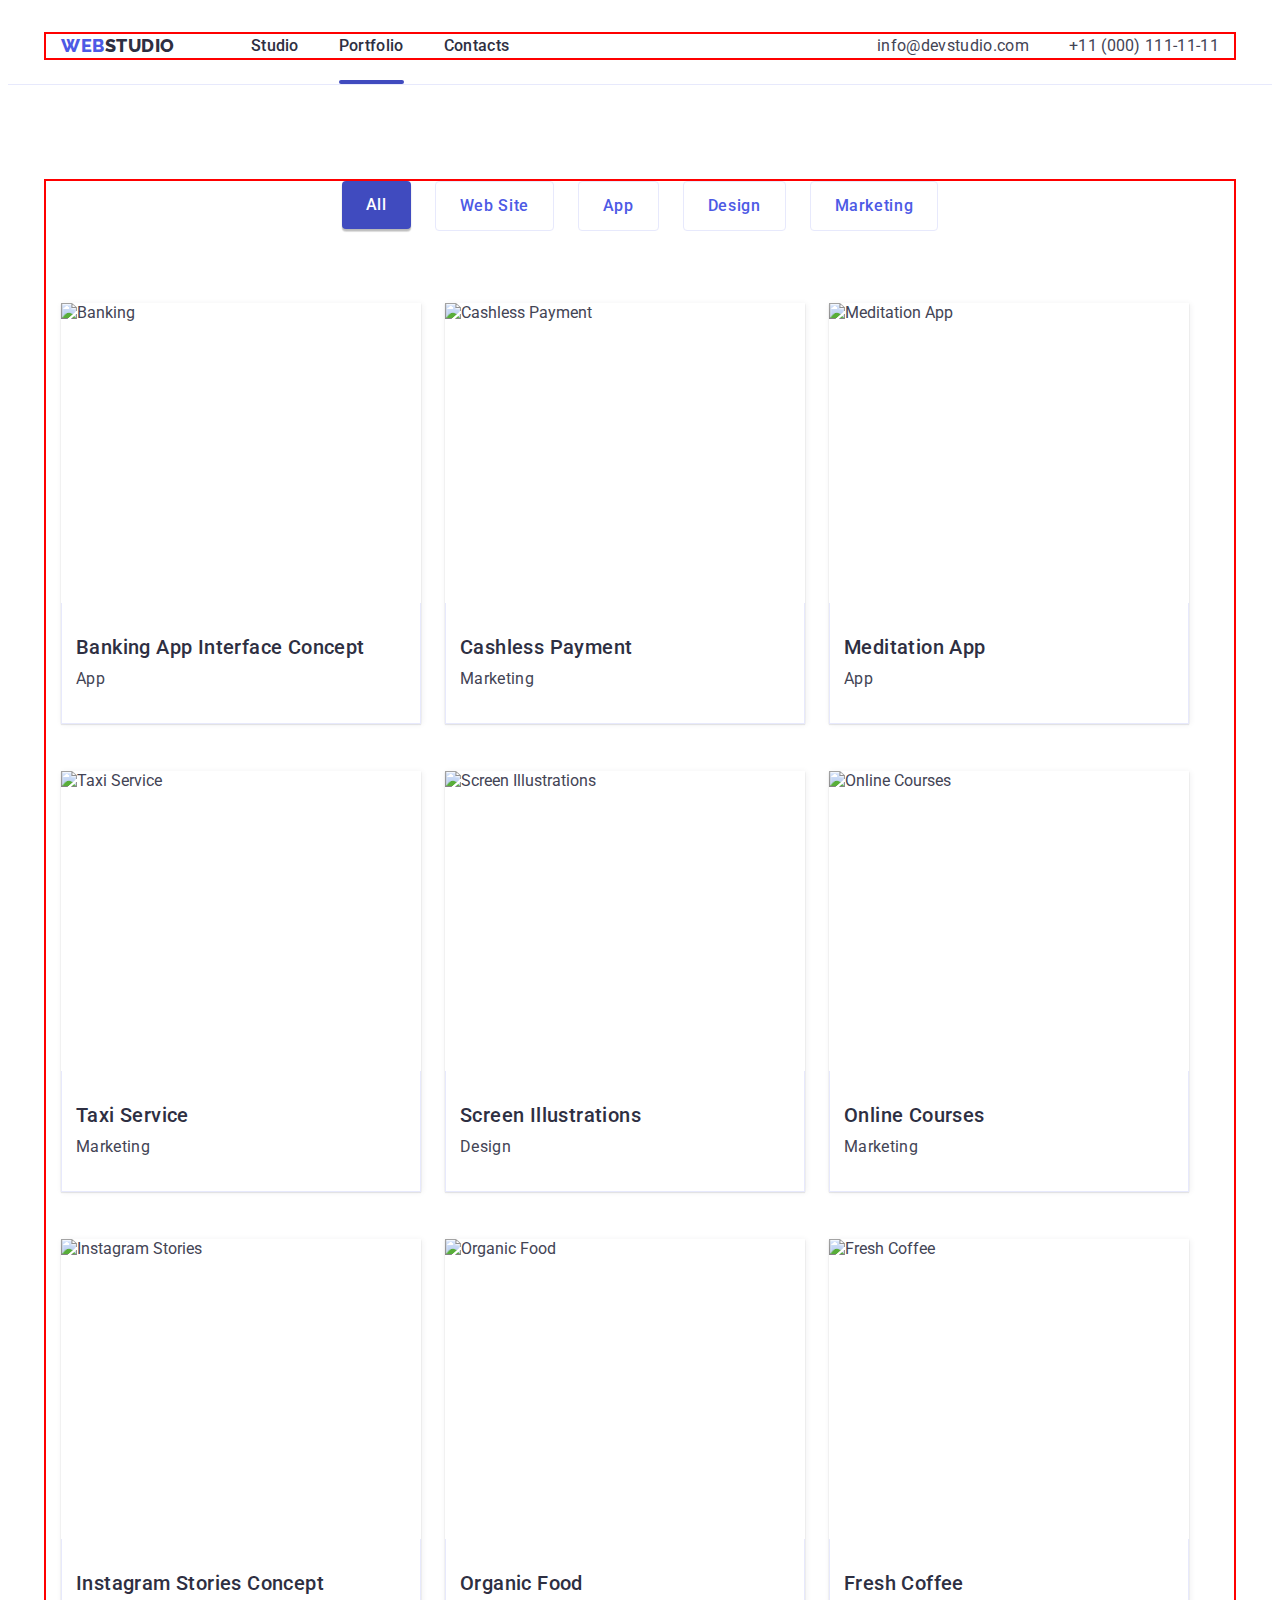
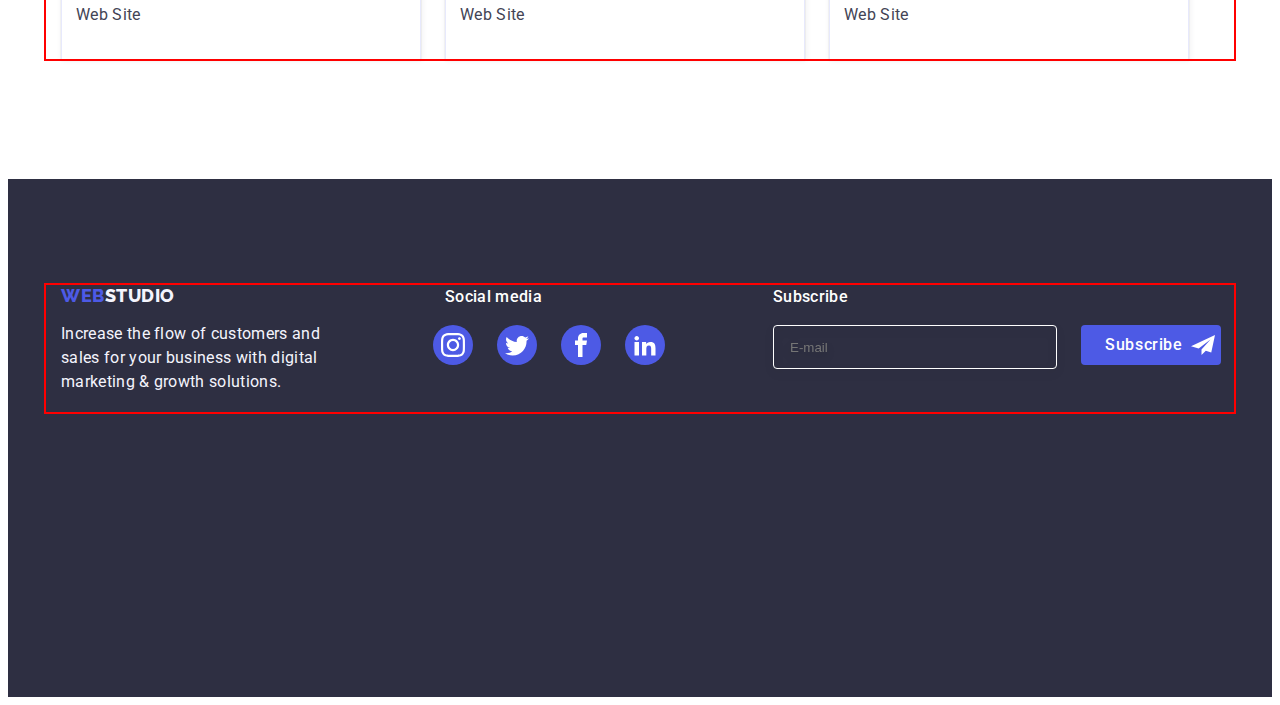
==== commit 3b28b4a9: "hw6" ====
--- a/portfolio.html
+++ b/portfolio.html
@@ -51,8 +51,6 @@
                  <p class="services-cover-text">14 Stylish and User-Friendly App Design Concepts 
                         · Task Manager App · Calorie Tracker App · Exotic Fruit Ecommerce App · Cloud Storage App</p>
                     </div>
-                    
-
             <div class="services">  
                 <h2 class="services-title">Banking App Interface Concept</h2>
                 <p class="services-text">App</p>
@@ -61,43 +59,37 @@
             </div>       
            <div class="services-box">
             <li class="services-item">
-
                 <div class="services-cover-wrap">
                     <img src="./images/img2.jpg" alt="Cashless Payment" width="360" height="300">
                 <p class="services-cover-text">14 Stylish and User-Friendly App Design Concepts 
                     · Task Manager App · Calorie Tracker App · Exotic Fruit Ecommerce App · Cloud Storage App</p>
-                </div>
-                
+                </div>   
             <div class="services"> 
                 <h2 class="services-title">Cashless Payment</h2>
                 <p class="services-text">Marketing</p>
             </div>  
             </li>
-        </div>
-            
+        </div>   
             <div class="services-box">
                 <li class="services-item">
                     <div class="services-cover-wrap">
                         <img src="./images/img3.jpg" alt="Meditation App" width="360" height="300">
                         <p class="services-cover-text">14 Stylish and User-Friendly App Design Concepts 
 · Task Manager App · Calorie Tracker App · Exotic Fruit Ecommerce App · Cloud Storage App</p>
-         </div>
-                    
+         </div>       
             <div class="services">
                 <h2 class="services-title">Meditation App</h2>
                 <p class="services-text">App</p>
             </div>
                 </li>
             </div>
-            
                 <div class="services-box">
                      <li class="services-item">
                         <div class="services-cover-wrap">
                         <img src="./images/img4.jpg" alt="Taxi Service" width="360" height="300">
                         <p class="services-cover-text">14 Stylish and User-Friendly App Design Concepts 
                             · Task Manager App · Calorie Tracker App · Exotic Fruit Ecommerce App · Cloud Storage App</p>
-                        </div>
-                        
+                        </div>   
              <div class="services">
                  <h2 class="services-title">Taxi Service</h2>
                 <p class="services-text">Marketing</p>
@@ -214,7 +206,25 @@
         </a>
     </li>
     </ul>
-     </div>     
+     </div>   
+     <div class="footer-subscribe">
+        <p class="subscribe-title">Subscribe</p>
+        <form class="subscribe-form">
+            <input 
+            class="subscribe-input" 
+            id="subscribe-input" 
+            type="email"
+            name="subscribe-input"
+            placeholder="E-mail" required>
+            <button type="submit" 
+            class="subscribe-button">
+            <span class="subscribe-button-text">Subscribe<svg class="telegram" width="40" height="24">
+                    <use href="./images/icons.svg#icon-telegram"></use>
+                </svg>
+            </span>
+         </button>
+        </form>
+      </div>    
      </div>
    </footer> 
 </body>
--- a/css/styles.css
+++ b/css/styles.css
@@ -48,6 +48,18 @@
 .section {
     padding-top: 96px;
     padding-bottom: 120px;
+}
+.visually-hidden {
+    position: absolute;
+    width: 1px;
+    height: 1px;
+    margin: -1px;
+    border: 0;
+    padding: 0;
+    white-space: nowrap;
+    clip-path: inset(100%);
+    clip: rect(0 0 0 0);
+    overflow: hidden;
 }
 .container {
     width: 1158px;
@@ -210,8 +222,7 @@
     border: none;
     border-radius: 4px;
     padding: 16px 32px;
-    transition: background-color 250ms cubic-bezier(0.4, 0, 0.2, 1), color 250ms cubic-bezier(0.4, 0, 0.2, 1);
-    
+    transition: background-color 250ms cubic-bezier(0.4, 0, 0.2, 1), color 250ms cubic-bezier(0.4, 0, 0.2, 1);    
 }
 
 .hero-button:hover {
@@ -235,7 +246,6 @@
 flex-wrap: wrap;
 gap: 24px;
 margin-left: 0 auto;
- 
 }
 
 .about-item-wrap {  
@@ -316,8 +326,6 @@
     justify-content: space-between;
     padding-top: 120px;
  padding-bottom: 120px;
- 
- 
 }
 .team-wrap {
 padding: 32px 0;
@@ -728,7 +736,7 @@
 .modal {
     position: absolute;
 width: 408px;
-min-height: 576px;
+min-height: 584px;
 
 background-color: #FFFFFF;
 border-radius: 4px;
@@ -752,9 +760,11 @@
 
    justify-content: center;
    align-items: center;  
-   
-}
-
+   color: #2E2F42;
+}
+.button-icon:hover {
+    color:#FFFFFF;
+}
 .modal-close-btn {
    width: 30px;
     height: 30px;
@@ -766,10 +776,231 @@
     top: 20px;
     right: 20px; 
     transition: background-color 250ms cubic-bezier(0.4, 0, 0.2, 1);
-}
- 
+    background-color:  #E7E9FC;
+}
+.modal-close-btn:hover {
+    background: #404BBF
+}
+
 .is-hidden {
     opacity: 0;
     visibility: hidden;
     pointer-events: none;
- }  + }
+ .modal-form {
+    position: relative;
+ }
+ .modal-title {
+    font-weight: 500;
+    font-size: 16px;
+    line-height: 1.5;
+    letter-spacing: 0.02em;
+    text-align: center;
+    color: #2E2F42;
+    margin-bottom: 16px;
+    margin-top: 72px;
+    
+ } 
+ .modal-input {  
+    width: 360px;
+    height: 40px;
+    border: 1px solid rgba(46,47,66,0.4);
+    border-radius: 4px;
+    
+    margin-left: 24px;
+    margin-top: 26px;
+    outline: transparent ;
+    font-size: 12px;
+    color: #4D5AE5;
+    padding-left: 36px;
+  
+ }
+ .modal-input:focus {
+border-color: #4D5AE5;
+}
+.input-wrap {
+    position: relative;
+ }
+ .modal-icon {
+    position: absolute;
+    left: 36px;
+    top: 70%;
+    transform: translateY(-50%);
+    fill: currentColor;
+ }
+
+.modal-icon:hover {
+  fill: #4D5AE5;  
+}
+ .input-text {
+    display: inline-block;
+    position: absolute;
+    margin-left: 24px;
+    margin-top: 10px;
+    font-family: 'Roboto';
+    font-style: normal;
+    font-weight: 400;
+    font-size: 12px;
+    line-height: 1.17;
+    letter-spacing: 0.04em;
+    color: #8E8F99;
+ }
+ .modal-textarea {
+    width: 360px;
+    height: 100px;
+    border: 1px solid rgba(46, 47, 66, 0.4);
+    border-radius: 4px;
+    margin-top: 26px;
+    margin-left: 24px;
+    resize: none;  
+ }
+
+.modal-textarea:hover {
+    border-color: #4d5ae5;
+}
+.modal-btn {
+display: flex;
+
+width: 169px;
+height: 56px;
+background: #4D5AE5;
+box-shadow: 0px 4px 4px rgba(0, 0, 0, 0.15);
+border-radius: 4px;
+padding: 16px 32px;
+gap: 10px;
+color:var(--color-white);
+font-family: 'Roboto';
+font-style: normal;
+font-weight: 500;
+font-size: 16px;
+line-height: 1.50;
+align-items: center;
+letter-spacing: 0.04em;
+justify-content: center;
+margin: 0 auto;    
+}
+.modal-check {
+     width: 360px;
+     height: 16px;
+     margin-left: 24px;
+     
+}
+ .check-text {
+    font-size: 12px;
+    display: flex;
+    align-items: center;
+    position: relative;
+    margin-left: 4px;
+   margin-top: 16px;
+margin-bottom: 24px;
+color: #8e8f99;
+ }
+ .check-text span {
+content: "";
+    width: 16px;
+    height: 16px;
+    border: 1px solid rgba(46, 47, 66, 0.4);
+    border-radius: 4px;
+    margin-right: 10px;
+    margin-top: 10px;
+display: flex;
+align-items: center;
+justify-content: center;
+fill: transparent;
+    
+ }
+ .check-text::before {
+    
+ }
+ .input-check:checked +.check-text span {
+    background-color: #404BBF;;
+    border: none;
+    fill: #F4F4FD;
+  
+
+
+  
+ }
+ .privacy-policy {
+    margin-left: 4px;
+ } 
+ .footer-subscribe {
+    
+   width: 453px;
+   height: 80px;
+
+ } 
+
+ 
+.subscribe-title {
+    font-family: 'Roboto';
+font-style: normal;
+font-weight: 500;
+font-size: 16px;
+line-height: 1.5;
+letter-spacing: 0.02em;
+color: #FFFFFF;
+padding-bottom: 16px;
+
+}
+.subscribe-form {
+  display: flex;
+
+ 
+    
+}
+.subscribe-input {
+   
+    width: 264px;
+    height: 40px;
+    padding-left: 16px;
+    color: #FFFFFF;
+    border: 1px solid #FFFFFF;
+    filter: drop-shadow(0px 4px 4px rgba(0, 0, 0, 0.15));
+    border-radius: 4px;
+    margin-right: 24px; 
+    background-color: transparent;
+}
+.subscribe-button {
+    
+ display: flex;
+
+ width: 140px;    
+ height: 40px;    
+border-radius: 4px;   
+border: transparent;  
+font-family: inherit;    
+font-weight: 500;    
+ font-size: 16px;    
+line-height: 1.5;    
+align-items: center;   
+text-align: center;   
+letter-spacing: 0.04em;   
+cursor: pointer;    
+padding: 8px 24px;   
+color:#FFFFFF ;  
+ background-color: #4D5AE5;  
+ }
+    
+
+.subscribe-button-text {
+    width: 165px;
+    height: 40px;
+   
+    font-weight: 500;
+    font-size: 16px;
+    line-height: 1.5;
+    display: flex;
+    flex-direction: row;
+    align-items: center;
+    text-align: center;
+    letter-spacing: 0.04em;
+    color: #FFFFFF;
+   
+   
+    
+}
+.telegram {
+    display: flex;  
+}
+ 